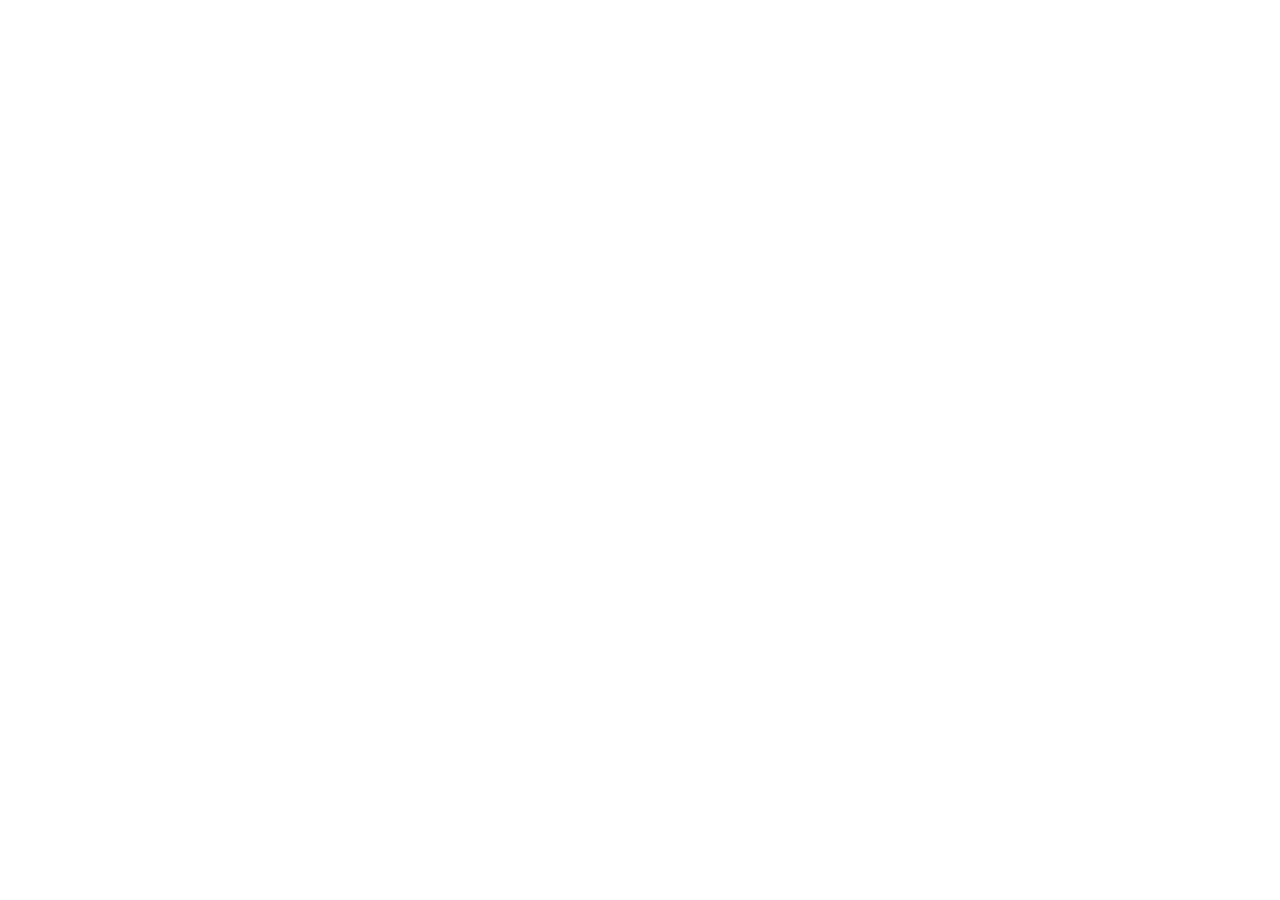
==== index.html @ 032e60ca "index html" ====
<!DOCTYPE html>
<html lang="pt">
<head>
    <meta charset="UTF-8">
    <meta name="viewport" content="width=device-width, initial-scale=1.0">
    <title>Document</title>
</head>
<body>
    
</body>
</html>
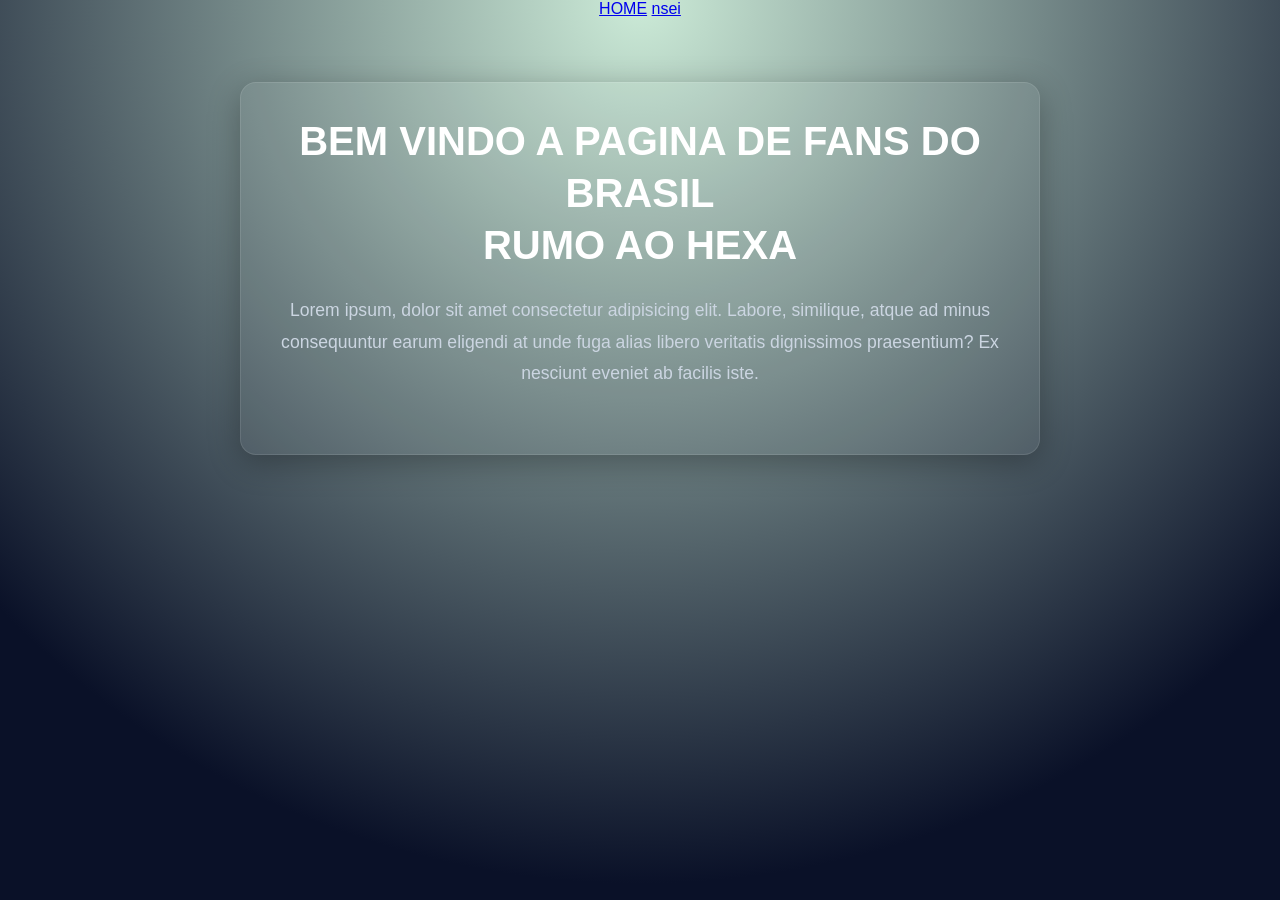
==== commit 2728c718: "index css" ====
--- a/index.html
+++ b/index.html
@@ -3,9 +3,22 @@
 <head>
     <meta charset="UTF-8">
     <meta name="viewport" content="width=device-width, initial-scale=1.0">
-    <title>Document</title>
+    <title>ATIVIDADE</title>
+    <link rel="stylesheet" href="index.css">
 </head>
-<body>
+<body class="index">
+    <nav class="menu-navegação">
+        <a href="index.html">HOME</a>
+        <a href="pagina2.html">nsei</a>
+    </nav>
+
+    <main class="conteudo-principal">
+        <h1>BEM VINDO A PAGINA DE FANS DO BRASIL <br> RUMO AO HEXA</h1>
+
+        <P>Lorem ipsum, dolor sit amet consectetur adipisicing elit. Labore, similique, atque ad minus consequuntur earum eligendi at unde fuga alias libero veritatis dignissimos praesentium? Ex nesciunt eveniet ab facilis iste.</P>
+
+    </main>
+
     
 </body>
 </html>
--- a/index.css
+++ b/index.css
@@ -0,0 +1,118 @@
+/* ==========================================================================
+   CONFIGURAÇÕES GERAIS E CORES (VARIÁVEIS)
+   ========================================================================== */
+:root {
+    --verde: #009B3A;
+    --amarelo: #FFDC00;
+    --azul: #002776;
+    --branco: #FFFFFF;
+    --fundo-escuro: #0a1128; /* Um azul bem escuro para dar destaque */
+}
+
+* {
+    margin: 0;
+    padding: 0;
+    box-sizing: border-box;
+    font-family: 'Poppins', sans-serif;
+}
+
+body {
+    background-color: var(--fundo-escuro);
+    color: var(--branco);
+    min-height: 100vh;
+    display: flex;
+    flex-direction: column;
+    align-items: center;
+    /* Um degradê sutil no fundo para lembrar a bandeira de forma elegante */
+    background: radial-gradient(circle at top, rgba(0,155,58,0.2) 0%, rgba(10,17,40,1) 80%);
+}
+
+/* ==========================================================================
+   MENU DE NAVEGAÇÃO
+   ========================================================================== */
+.menu-navegacao {
+    width: 100%;
+    background-color: rgba(0, 39, 118, 0.8); /* Azul com transparência */
+    backdrop-filter: blur(10px); /* Efeito de vidro embaçado */
+    padding: 1rem;
+    display: flex;
+    justify-content: center;
+    gap: 2rem;
+    border-bottom: 3px solid var(--amarelo);
+}
+
+.menu-navegacao a {
+    color: var(--branco);
+    text-decoration: none;
+    font-weight: 700;
+    letter-spacing: 1px;
+    transition: color 0.3s ease;
+    padding: 0.5rem 1rem;
+    border-radius: 4px;
+}
+
+.menu-navegacao a:hover, 
+.menu-navegacao a.active {
+    color: var(--amarelo);
+    background-color: rgba(255, 255, 255, 0.1);
+}
+
+/* ==========================================================================
+   CONTEÚDO PRINCIPAL
+   ========================================================================== */
+.conteudo-principal {
+    max-width: 800px;
+    margin: 4rem auto;
+    padding: 2rem;
+    text-align: center;
+    background: rgba(255, 255, 255, 0.05);
+    border-radius: 16px;
+    border: 1px solid rgba(255, 255, 255, 0.1);
+    box-shadow: 0 8px 32px rgba(0, 0, 0, 0.3);
+}
+
+/* Título */
+.conteudo-principal h1 {
+    font-size: 2.5rem;
+    font-weight: 900;
+    line-height: 1.3;
+    margin-bottom: 1.5rem;
+    color: var(--branco);
+}
+
+/* Destaque para o "RUMO AO HEXA" */
+.conteudo-principal h1 span {
+    color: var(--amarelo);
+    text-shadow: 0 0 10px rgba(255, 220, 0, 0.5);
+    font-size: 3rem;
+}
+
+/* Parágrafo */
+.conteudo-principal p {
+    font-size: 1.1rem;
+    color: #cbd5e1; /* Um cinza claro para leitura confortável */
+    line-height: 1.8;
+    margin-bottom: 2rem;
+}
+
+/* Botão de Ação */
+.btn-torcer {
+    background-color: var(--verde);
+    color: var(--branco);
+    border: 2px solid var(--amarelo);
+    padding: 0.8rem 2.5rem;
+    font-size: 1rem;
+    font-weight: 700;
+    text-transform: uppercase;
+    border-radius: 50px;
+    cursor: pointer;
+    transition: all 0.3s ease;
+    box-shadow: 0 4px 15px rgba(0, 155, 58, 0.4);
+}
+
+.btn-torcer:hover {
+    background-color: var(--amarelo);
+    color: var(--azul);
+    transform: translateY(-3px);
+    box-shadow: 0 6px 20px rgba(255, 220, 0, 0.6);
+}
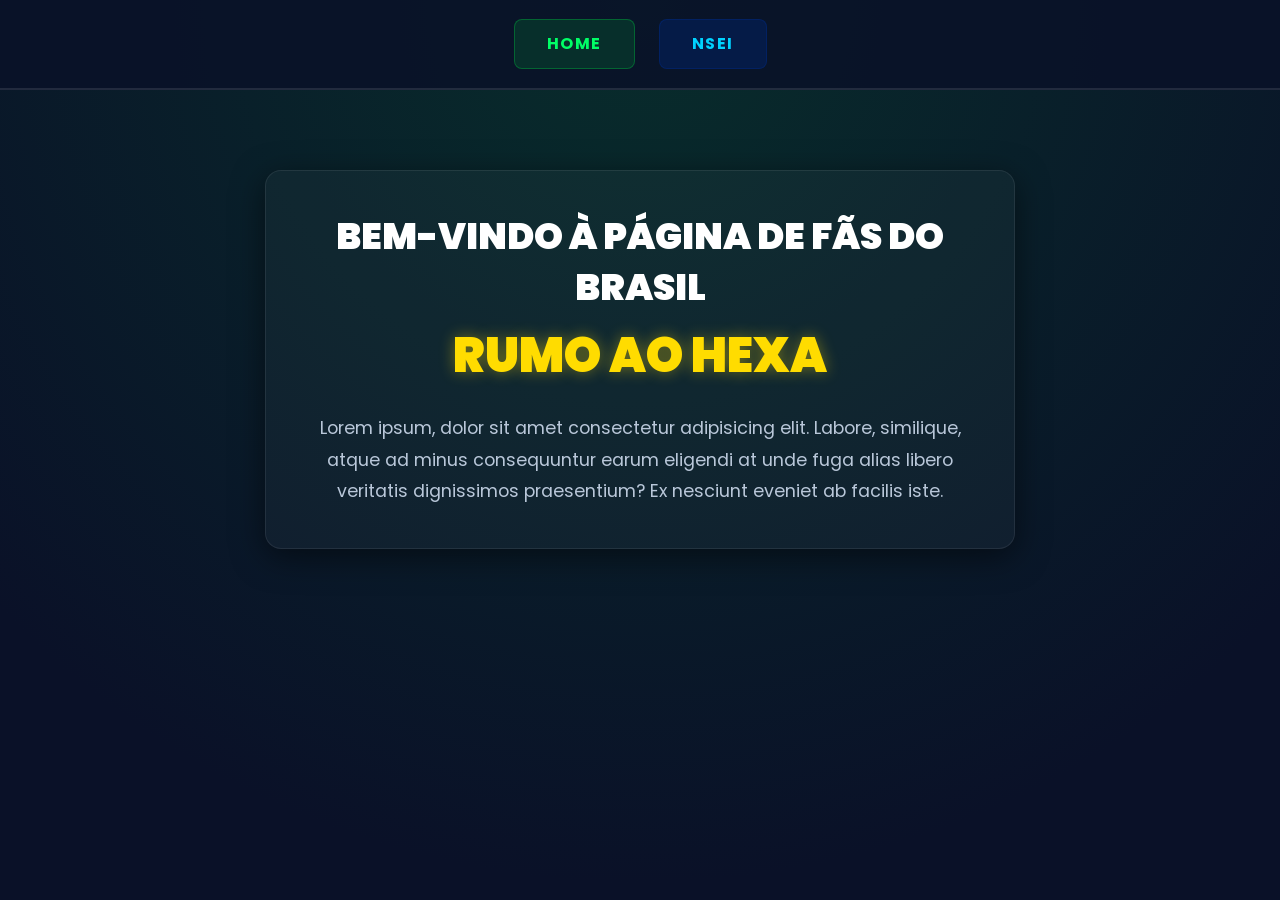
==== commit e8758d73: "autalizações" ====
--- a/index.html
+++ b/index.html
@@ -1,24 +1,26 @@
 <!DOCTYPE html>
-<html lang="pt">
+<html lang="pt-BR">
 <head>
     <meta charset="UTF-8">
     <meta name="viewport" content="width=device-width, initial-scale=1.0">
-    <title>ATIVIDADE</title>
+    <title>Brasil - Rumo ao Hexa</title>
+    <!-- Importando a fonte do Google para funcionar o texto -->
+    <link href="https://fonts.googleapis.com/css2?family=Poppins:wght@400;700;900&display=swap" rel="stylesheet">
+    <!-- ATENÇÃO: O arquivo de CSS precisa se chamar exatamente index.css -->
     <link rel="stylesheet" href="index.css">
 </head>
-<body class="index">
-    <nav class="menu-navegação">
+<body>
+
+    <nav class="menu-navegacao">
         <a href="index.html">HOME</a>
-        <a href="pagina2.html">nsei</a>
+        <a href="pagina2.html">NSEI</a>
     </nav>
 
     <main class="conteudo-principal">
-        <h1>BEM VINDO A PAGINA DE FANS DO BRASIL <br> RUMO AO HEXA</h1>
+        <h1>BEM-VINDO À PÁGINA DE FÃS DO BRASIL <br> <span class="destaque-hexa">RUMO AO HEXA</span></h1>
 
-        <P>Lorem ipsum, dolor sit amet consectetur adipisicing elit. Labore, similique, atque ad minus consequuntur earum eligendi at unde fuga alias libero veritatis dignissimos praesentium? Ex nesciunt eveniet ab facilis iste.</P>
-
+        <p>Lorem ipsum, dolor sit amet consectetur adipisicing elit. Labore, similique, atque ad minus consequuntur earum eligendi at unde fuga alias libero veritatis dignissimos praesentium? Ex nesciunt eveniet ab facilis iste.</p>
     </main>
-
     
 </body>
 </html>
--- a/index.css
+++ b/index.css
@@ -1,14 +1,14 @@
-/* ==========================================================================
-   CONFIGURAÇÕES GERAIS E CORES (VARIÁVEIS)
-   ========================================================================== */
+/* Configuração de Cores */
 :root {
     --verde: #009B3A;
     --amarelo: #FFDC00;
     --azul: #002776;
-    --branco: #FFFFFF;
-    --fundo-escuro: #0a1128; /* Um azul bem escuro para dar destaque */
+    --azul-neon: #00D2FF;
+    --verde-neon: #00FF66;
+    --fundo: #0a1128;
 }
 
+/* Reset básico para garantir que apareça na tela */
 * {
     margin: 0;
     padding: 0;
@@ -17,102 +17,96 @@
 }
 
 body {
-    background-color: var(--fundo-escuro);
-    color: var(--branco);
+    background: radial-gradient(circle at top, rgba(0,155,58,0.2) 0%, rgba(10,17,40,1) 80%);
+    background-color: var(--fundo);
+    color: #ffffff;
     min-height: 100vh;
     display: flex;
     flex-direction: column;
     align-items: center;
-    /* Um degradê sutil no fundo para lembrar a bandeira de forma elegante */
-    background: radial-gradient(circle at top, rgba(0,155,58,0.2) 0%, rgba(10,17,40,1) 80%);
 }
 
-/* ==========================================================================
-   MENU DE NAVEGAÇÃO
-   ========================================================================== */
+/* ==================== OS BOTÕES BONITÕES ==================== */
 .menu-navegacao {
     width: 100%;
-    background-color: rgba(0, 39, 118, 0.8); /* Azul com transparência */
-    backdrop-filter: blur(10px); /* Efeito de vidro embaçado */
-    padding: 1rem;
+    background-color: rgba(10, 17, 40, 0.85);
+    padding: 1.2rem;
     display: flex;
     justify-content: center;
-    gap: 2rem;
-    border-bottom: 3px solid var(--amarelo);
+    gap: 1.5rem;
+    border-bottom: 2px solid rgba(255, 255, 255, 0.1);
 }
 
 .menu-navegacao a {
-    color: var(--branco);
     text-decoration: none;
     font-weight: 700;
-    letter-spacing: 1px;
-    transition: color 0.3s ease;
-    padding: 0.5rem 1rem;
-    border-radius: 4px;
+    font-size: 1rem;
+    letter-spacing: 1.5px;
+    padding: 0.7rem 2rem;
+    border-radius: 8px;
+    transition: all 0.3s ease;
+    border: 1px solid transparent;
 }
 
-.menu-navegacao a:hover, 
-.menu-navegacao a.active {
-    color: var(--amarelo);
-    background-color: rgba(255, 255, 255, 0.1);
+/* Estilo do botão HOME */
+.menu-navegacao a[href="index.html"] {
+    background: rgba(0, 155, 58, 0.2);
+    border-color: rgba(0, 155, 58, 0.5);
+    color: var(--verde-neon);
 }
 
-/* ==========================================================================
-   CONTEÚDO PRINCIPAL
-   ========================================================================== */
-.conteudo-principal {
-    max-width: 800px;
-    margin: 4rem auto;
-    padding: 2rem;
-    text-align: center;
-    background: rgba(255, 255, 255, 0.05);
-    border-radius: 16px;
-    border: 1px solid rgba(255, 255, 255, 0.1);
-    box-shadow: 0 8px 32px rgba(0, 0, 0, 0.3);
+.menu-navegacao a[href="index.html"]:hover {
+    background: var(--verde);
+    color: var(--amarelo);
+    border-color: var(--amarelo);
+    transform: translateY(-3px);
+    box-shadow: 0 0 15px rgba(0, 155, 58, 0.6);
 }
 
-/* Título */
-.conteudo-principal h1 {
-    font-size: 2.5rem;
-    font-weight: 900;
-    line-height: 1.3;
-    margin-bottom: 1.5rem;
-    color: var(--branco);
+/* Estilo do botão NSEI */
+.menu-navegacao a[href="pagina2.html"] {
+    background: rgba(0, 39, 118, 0.4);
+    border-color: rgba(0, 39, 118, 0.6);
+    color: var(--azul-neon);
 }
 
-/* Destaque para o "RUMO AO HEXA" */
-.conteudo-principal h1 span {
-    color: var(--amarelo);
-    text-shadow: 0 0 10px rgba(255, 220, 0, 0.5);
-    font-size: 3rem;
+.menu-navegacao a[href="pagina2.html"]:hover {
+    background: var(--azul);
+    color: #ffffff;
+    border-color: var(--azul-neon);
+    transform: translateY(-3px);
+    box-shadow: 0 0 15px rgba(0, 39, 118, 0.8);
 }
 
-/* Parágrafo */
+/* ==================== CONTEÚDO DA PÁGINA ==================== */
+.conteudo-principal {
+    max-width: 750px;
+    margin: 5rem auto;
+    padding: 2.5rem;
+    text-align: center;
+    background: rgba(255, 255, 255, 0.03);
+    border-radius: 16px;
+    border: 1px solid rgba(255, 255, 255, 0.08);
+    box-shadow: 0 8px 32px rgba(0, 0, 0, 0.5);
+}
+
+.conteudo-principal h1 {
+    font-size: 2.3rem;
+    font-weight: 900;
+    margin-bottom: 1.5rem;
+    line-height: 1.4;
+}
+
+.destaque-hexa {
+    color: var(--amarelo);
+    font-size: 3rem;
+    display: block;
+    margin-top: 0.5rem;
+    text-shadow: 0 0 15px rgba(255, 220, 0, 0.4);
+}
+
 .conteudo-principal p {
     font-size: 1.1rem;
-    color: #cbd5e1; /* Um cinza claro para leitura confortável */
+    color: #b9c7d9;
     line-height: 1.8;
-    margin-bottom: 2rem;
-}
-
-/* Botão de Ação */
-.btn-torcer {
-    background-color: var(--verde);
-    color: var(--branco);
-    border: 2px solid var(--amarelo);
-    padding: 0.8rem 2.5rem;
-    font-size: 1rem;
-    font-weight: 700;
-    text-transform: uppercase;
-    border-radius: 50px;
-    cursor: pointer;
-    transition: all 0.3s ease;
-    box-shadow: 0 4px 15px rgba(0, 155, 58, 0.4);
-}
-
-.btn-torcer:hover {
-    background-color: var(--amarelo);
-    color: var(--azul);
-    transform: translateY(-3px);
-    box-shadow: 0 6px 20px rgba(255, 220, 0, 0.6);
 }
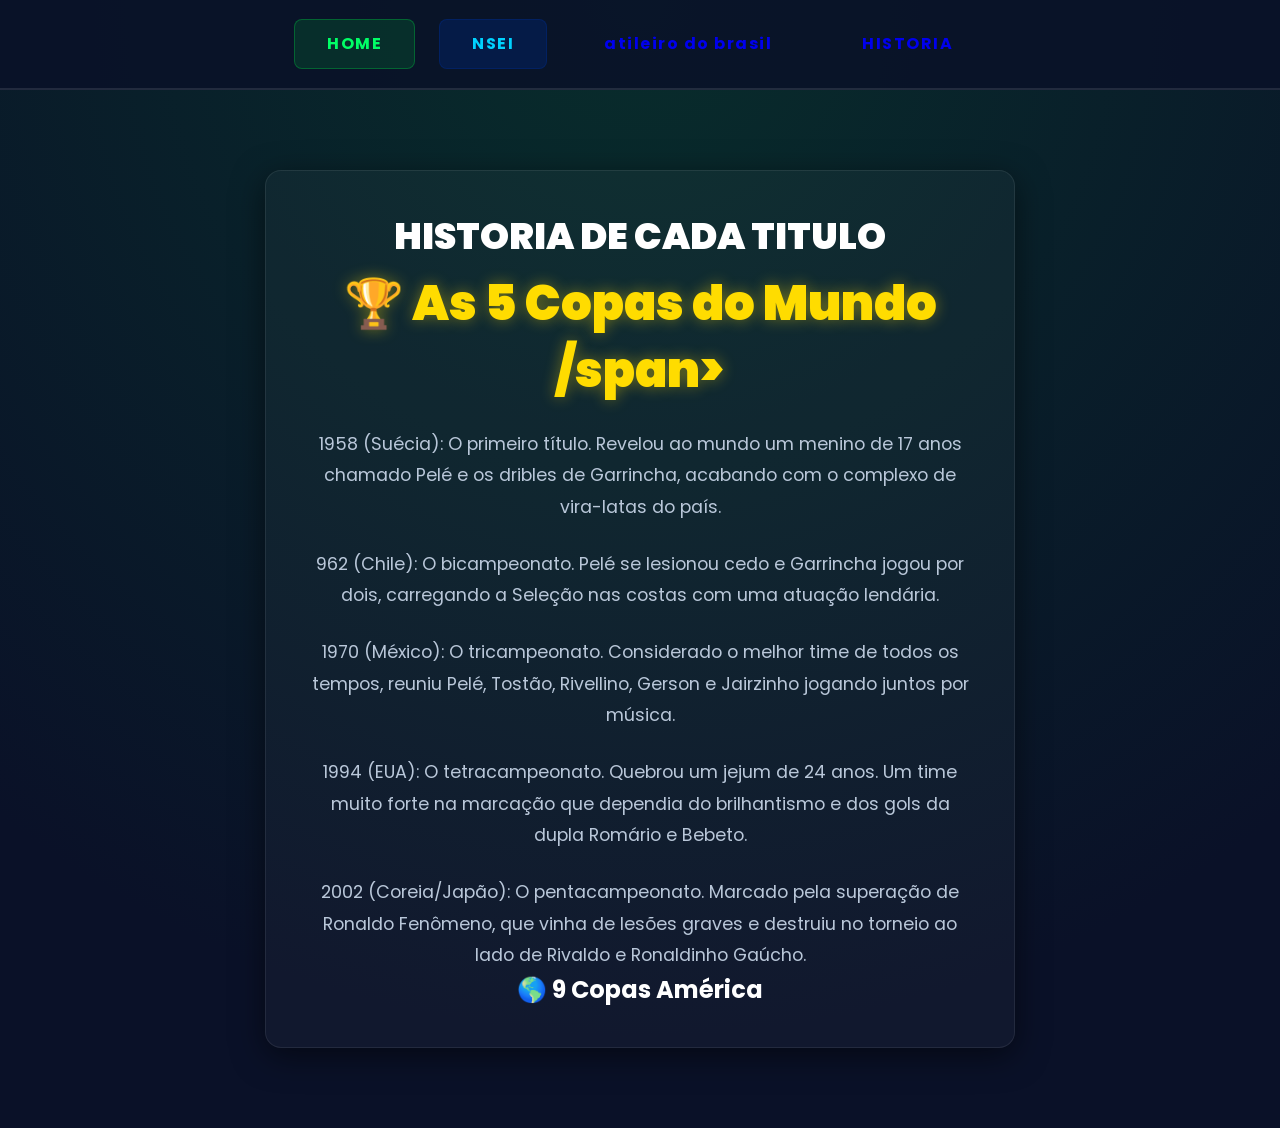
==== commit a99df1c9: "sdfhg" ====
--- a/index.html
+++ b/index.html
@@ -14,12 +14,26 @@
     <nav class="menu-navegacao">
         <a href="index.html">HOME</a>
         <a href="pagina2.html">NSEI</a>
+        <a href="pagina3.html">atileiro do brasil</a>
+        <a href="pagina-4.html">HISTORIA</a>
     </nav>
 
     <main class="conteudo-principal">
-        <h1>BEM-VINDO À PÁGINA DE FÃS DO BRASIL <br> <span class="destaque-hexa">RUMO AO HEXA</span></h1>
+        <h1>HISTORIA DE CADA TITULO <br> <span class="destaque-hexa">🏆 As 5 Copas do Mundo /span></h1>
 
-        <p>Lorem ipsum, dolor sit amet consectetur adipisicing elit. Labore, similique, atque ad minus consequuntur earum eligendi at unde fuga alias libero veritatis dignissimos praesentium? Ex nesciunt eveniet ab facilis iste.</p>
+        <p>1958 (Suécia): O primeiro título. Revelou ao mundo um menino de 17 anos chamado Pelé e os dribles de Garrincha, acabando com o complexo de vira-latas do país.</p>
+        <br>
+        <p>962 (Chile): O bicampeonato. Pelé se lesionou cedo e Garrincha jogou por dois, carregando a Seleção nas costas com uma atuação lendária.</p>
+        <br>
+        <p>1970 (México): O tricampeonato. Considerado o melhor time de todos os tempos, reuniu Pelé, Tostão, Rivellino, Gerson e Jairzinho jogando juntos por música.</p>
+        <br>
+        <p>1994 (EUA): O tetracampeonato. Quebrou um jejum de 24 anos. Um time muito forte na marcação que dependia do brilhantismo e dos gols da dupla Romário e Bebeto.</p>
+        <br>
+        <p>2002 (Coreia/Japão): O pentacampeonato. Marcado pela superação de Ronaldo Fenômeno, que vinha de lesões graves e destruiu no torneio ao lado de Rivaldo e Ronaldinho Gaúcho.</p>
+
+        <h2>🌎 9 Copas América</h2>
+
+
     </main>
     
 </body>
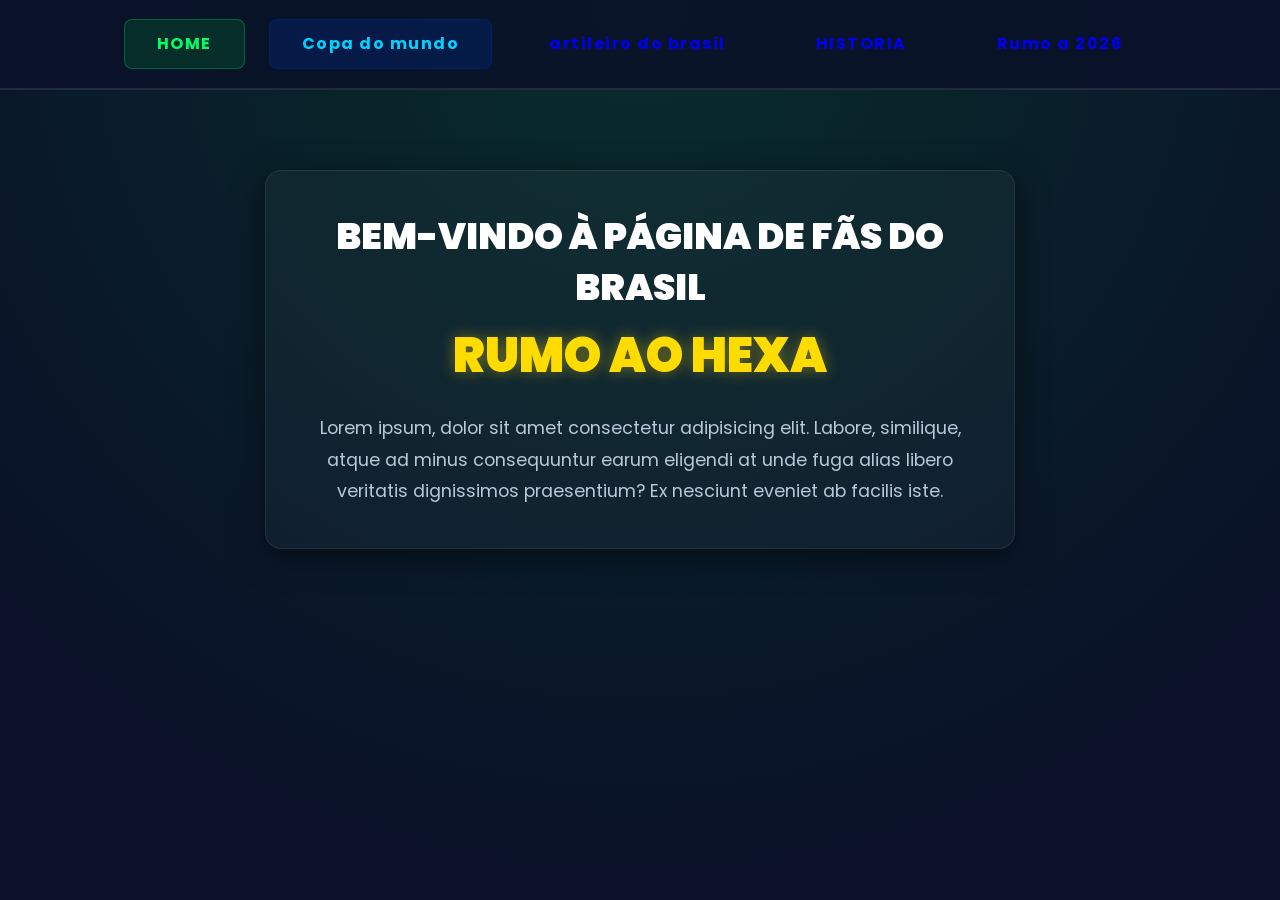
==== commit e744af6c: "hdf" ====
--- a/index.html
+++ b/index.html
@@ -13,27 +13,16 @@
 
     <nav class="menu-navegacao">
         <a href="index.html">HOME</a>
-        <a href="pagina2.html">NSEI</a>
-        <a href="pagina3.html">atileiro do brasil</a>
+        <a href="pagina2.html">Copa do mundo</a>
+        <a href="pagina3.html">artileiro do brasil</a>
         <a href="pagina-4.html">HISTORIA</a>
+        <a href="pagina-5.html">Rumo a 2026</a>
     </nav>
 
     <main class="conteudo-principal">
-        <h1>HISTORIA DE CADA TITULO <br> <span class="destaque-hexa">🏆 As 5 Copas do Mundo /span></h1>
+        <h1>BEM-VINDO À PÁGINA DE FÃS DO BRASIL <br> <span class="destaque-hexa">RUMO AO HEXA</span></h1>
 
-        <p>1958 (Suécia): O primeiro título. Revelou ao mundo um menino de 17 anos chamado Pelé e os dribles de Garrincha, acabando com o complexo de vira-latas do país.</p>
-        <br>
-        <p>962 (Chile): O bicampeonato. Pelé se lesionou cedo e Garrincha jogou por dois, carregando a Seleção nas costas com uma atuação lendária.</p>
-        <br>
-        <p>1970 (México): O tricampeonato. Considerado o melhor time de todos os tempos, reuniu Pelé, Tostão, Rivellino, Gerson e Jairzinho jogando juntos por música.</p>
-        <br>
-        <p>1994 (EUA): O tetracampeonato. Quebrou um jejum de 24 anos. Um time muito forte na marcação que dependia do brilhantismo e dos gols da dupla Romário e Bebeto.</p>
-        <br>
-        <p>2002 (Coreia/Japão): O pentacampeonato. Marcado pela superação de Ronaldo Fenômeno, que vinha de lesões graves e destruiu no torneio ao lado de Rivaldo e Ronaldinho Gaúcho.</p>
-
-        <h2>🌎 9 Copas América</h2>
-
-
+        <p>Lorem ipsum, dolor sit amet consectetur adipisicing elit. Labore, similique, atque ad minus consequuntur earum eligendi at unde fuga alias libero veritatis dignissimos praesentium? Ex nesciunt eveniet ab facilis iste.</p>
     </main>
     
 </body>
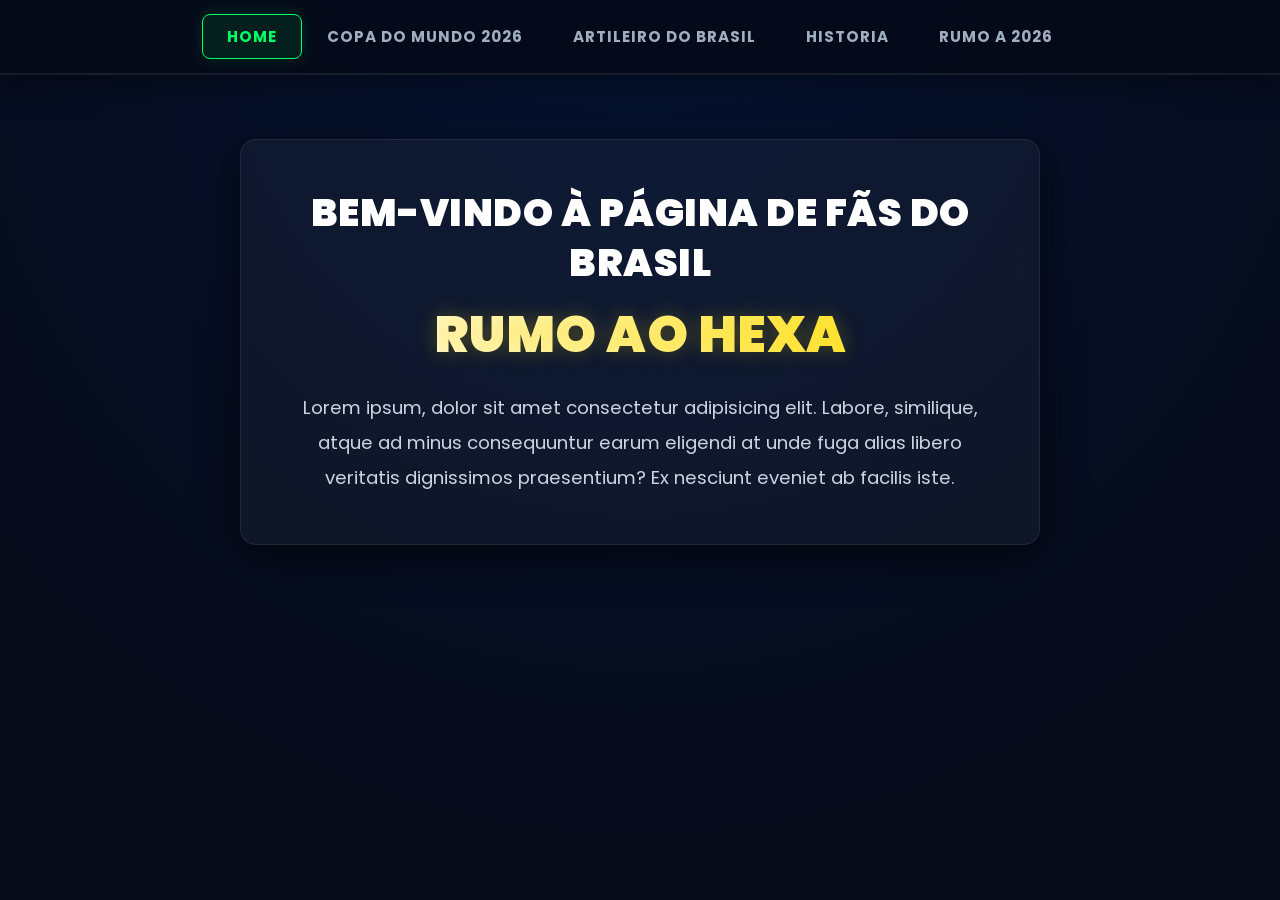
==== commit b7c69688: "dhhhh" ====
--- a/index.html
+++ b/index.html
@@ -13,10 +13,10 @@
 
     <nav class="menu-navegacao">
         <a href="index.html">HOME</a>
-        <a href="pagina2.html">Copa do mundo</a>
-        <a href="pagina3.html">artileiro do brasil</a>
+        <a href="pagina2.html">COPA DO MUNDO 2026</a>
+        <a href="pagina3.html">ARTILEIRO DO BRASIL</a>
         <a href="pagina-4.html">HISTORIA</a>
-        <a href="pagina-5.html">Rumo a 2026</a>
+        <a href="pagina-5.html">RUMO A 2026</a>
     </nav>
 
     <main class="conteudo-principal">
--- a/index.css
+++ b/index.css
@@ -1,24 +1,30 @@
-/* Configuração de Cores */
+/* ==========================================================================
+   🏆 CORES DO SISTEMA (DESIGN SYSTEM)
+   ========================================================================== */
 :root {
     --verde: #009B3A;
     --amarelo: #FFDC00;
     --azul: #002776;
     --azul-neon: #00D2FF;
     --verde-neon: #00FF66;
-    --fundo: #0a1128;
+    --fundo-premium: #060b19; /* Um tom ligeiramente mais escuro e imponente */
+    --card-fundo: rgba(255, 255, 255, 0.04);
+    --transicao-suave: all 0.3s cubic-bezier(0.4, 0, 0.2, 1);
 }
 
-/* Reset básico para garantir que apareça na tela */
+/* ==========================================================================
+   RESET & CONFIGURAÇÃO DA ARENA (Global)
+   ========================================================================== */
 * {
     margin: 0;
     padding: 0;
     box-sizing: border-box;
-    font-family: 'Poppins', sans-serif;
+    font-family: 'Poppins', 'Segoe UI', Tahoma, Geneva, Verdana, sans-serif;
 }
 
 body {
-    background: radial-gradient(circle at top, rgba(0,155,58,0.2) 0%, rgba(10,17,40,1) 80%);
-    background-color: var(--fundo);
+    background: radial-gradient(circle at top, rgba(0, 39, 118, 0.25) 0%, var(--fundo-premium) 80%);
+    background-color: var(--fundo-premium);
     color: #ffffff;
     min-height: 100vh;
     display: flex;
@@ -26,87 +32,129 @@
     align-items: center;
 }
 
-/* ==================== OS BOTÕES BONITÕES ==================== */
-.menu-navegacao {
+/* ==========================================================================
+   NAVBAR: MENU DE NAVEGAÇÃO CENTRALIZADO PREMIUM
+   ========================================================================== */
+.menu-navegacao, .menu.navegaçao {
     width: 100%;
-    background-color: rgba(10, 17, 40, 0.85);
-    padding: 1.2rem;
+    max-width: 100vw;
+    background-color: rgba(6, 11, 25, 0.9);
+    backdrop-filter: blur(12px); /* Efeito vidro fosco moderno */
+    padding: 0 20px;
     display: flex;
-    justify-content: center;
-    gap: 1.5rem;
-    border-bottom: 2px solid rgba(255, 255, 255, 0.1);
+    justify-content: center; /* Centraliza todos os links perfeitamente no meio */
+    align-items: center;
+    height: 75px;
+    border-bottom: 2px solid rgba(255, 255, 255, 0.08);
+    box-shadow: 0 8px 32px rgba(0, 0, 0, 0.4);
+    position: sticky;
+    top: 0;
+    z-index: 1000;
 }
 
-.menu-navegacao a {
+.menu-navegacao a, .menu.navegaçao a {
     text-decoration: none;
     font-weight: 700;
-    font-size: 1rem;
-    letter-spacing: 1.5px;
-    padding: 0.7rem 2rem;
-    border-radius: 8px;
-    transition: all 0.3s ease;
+    font-size: 0.95rem; /* Fonte maior para melhor legibilidade */
+    letter-spacing: 1px;
+    text-transform: uppercase;
+    padding: 10px 24px;
+    border-radius: 8px; /* Cantos arredondados modernos */
+    color: #a0aec0;
     border: 1px solid transparent;
+    transition: var(--transicao-suave);
 }
 
-/* Estilo do botão HOME */
-.menu-navegacao a[href="index.html"] {
-    background: rgba(0, 155, 58, 0.2);
-    border-color: rgba(0, 155, 58, 0.5);
-    color: var(--verde-neon);
+/* Hover Geral para links não ativos */
+.menu-navegacao a:hover, .menu.navegaçao a:hover {
+    color: #ffffff;
+    background: rgba(255, 255, 255, 0.05);
+    transform: translateY(-2px); /* Efeito pulinho de interação */
 }
 
+/* --------------------------------------------------------------------------
+   ESTILOS EXCLUSIVOS POR LINK (Foco na consistência visual)
+   -------------------------------------------------------------------------- */
+
+/* Link Ativo ou Passando o mouse na HOME */
+.menu-navegacao a[href="index.html"],
 .menu-navegacao a[href="index.html"]:hover {
-    background: var(--verde);
-    color: var(--amarelo);
-    border-color: var(--amarelo);
-    transform: translateY(-3px);
-    box-shadow: 0 0 15px rgba(0, 155, 58, 0.6);
+    background: rgba(0, 155, 58, 0.15);
+    border-color: var(--verde-neon);
+    color: var(--verde-neon);
+    box-shadow: 0 0 15px rgba(0, 155, 58, 0.25);
 }
 
-/* Estilo do botão NSEI */
-.menu-navegacao a[href="pagina2.html"] {
+/* Quando passa o mouse no NSEI */
+.menu-navegacao a[href="pagina2.html"]:hover {
     background: rgba(0, 39, 118, 0.4);
-    border-color: rgba(0, 39, 118, 0.6);
+    border-color: var(--azul-neon);
     color: var(--azul-neon);
+    box-shadow: 0 0 15px rgba(0, 39, 118, 0.4);
 }
 
-.menu-navegacao a[href="pagina2.html"]:hover {
-    background: var(--azul);
-    color: #ffffff;
-    border-color: var(--azul-neon);
-    transform: translateY(-3px);
-    box-shadow: 0 0 15px rgba(0, 39, 118, 0.8);
+/* Quando passa o mouse em HISTORIA */
+.menu-navegacao a[href="pagina-4.html"]:hover {
+    background: rgba(255, 220, 0, 0.15);
+    border-color: var(--amarelo);
+    color: var(--amarelo);
+    box-shadow: 0 0 15px rgba(255, 220, 0, 0.25);
 }
 
-/* ==================== CONTEÚDO DA PÁGINA ==================== */
+/* Quando passa o mouse em RUMO A 2026 */
+.menu-navegacao a[href="pagina-5.html"]:hover {
+    background: rgba(0, 255, 102, 0.15);
+    border-color: var(--verde-neon);
+    color: var(--verde-neon);
+    box-shadow: 0 0 15px rgba(0, 255, 102, 0.25);
+}
+
+/* Clique físico do botão */
+.menu-navegacao a:active, .menu.navegaçao a:active {
+    transform: translateY(1px);
+}
+
+/* ==========================================================================
+   CONTEÚDO PRINCIPAL (CARD)
+   ========================================================================== */
 .conteudo-principal {
-    max-width: 750px;
-    margin: 5rem auto;
-    padding: 2.5rem;
-    text-align: center;
-    background: rgba(255, 255, 255, 0.03);
+    width: 90%;
+    max-width: 800px;
+    margin: 4rem auto;
+    padding: 3rem 2.5rem;
+    background: var(--card-fundo);
     border-radius: 16px;
     border: 1px solid rgba(255, 255, 255, 0.08);
-    box-shadow: 0 8px 32px rgba(0, 0, 0, 0.5);
+    box-shadow: 0 12px 40px rgba(0, 0, 0, 0.6);
+    text-align: center;
 }
 
+/* Título */
 .conteudo-principal h1 {
-    font-size: 2.3rem;
+    font-size: 2.4rem;
     font-weight: 900;
+    line-height: 1.3;
     margin-bottom: 1.5rem;
-    line-height: 1.4;
+    text-transform: uppercase;
+    letter-spacing: 0.5px;
 }
 
+/* Destaque "RUMO AO HEXA" com Degradê Oficial */
 .destaque-hexa {
-    color: var(--amarelo);
-    font-size: 3rem;
+    background: linear-gradient(to right, #ffffff, var(--amarelo));
+    -webkit-background-clip: text;
+    background-clip: text;          /* Propriedade padrão para total compatibilidade */
+    -webkit-text-fill-color: transparent;
+    font-size: 3.2rem;
+    font-weight: 900;
     display: block;
-    margin-top: 0.5rem;
-    text-shadow: 0 0 15px rgba(255, 220, 0, 0.4);
+    margin-top: 0.8rem;
+    text-shadow: 0 0 20px rgba(255, 220, 0, 0.25);
 }
 
+/* Parágrafo Descritivo */
 .conteudo-principal p {
-    font-size: 1.1rem;
-    color: #b9c7d9;
-    line-height: 1.8;
+    font-size: 1.15rem;
+    color: #cbd5e1; /* Cinza claro suave, excelente contraste de leitura */
+    line-height: 1.9;
 }
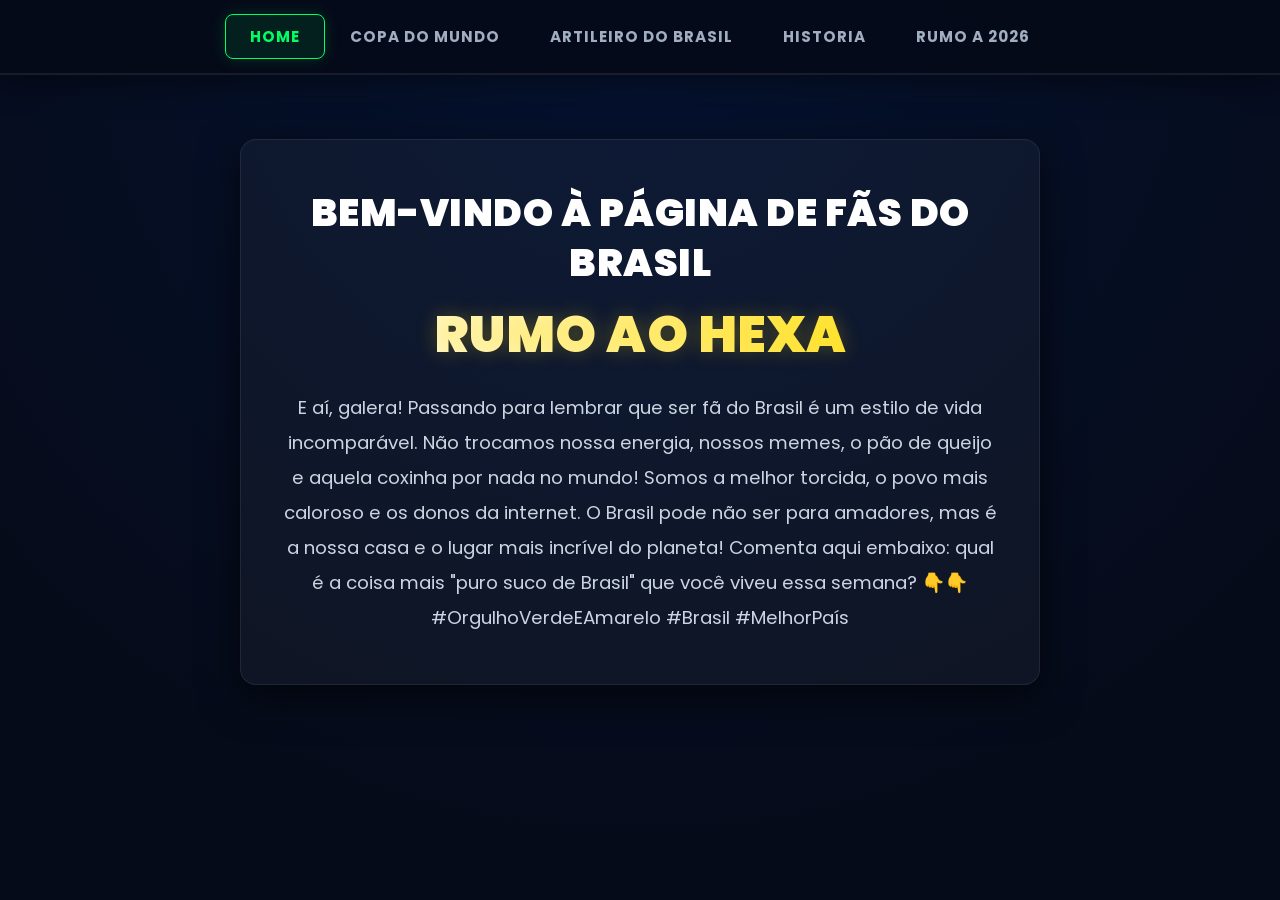
==== commit b96321fb: "sfdg" ====
--- a/index.html
+++ b/index.html
@@ -13,16 +13,16 @@
 
     <nav class="menu-navegacao">
         <a href="index.html">HOME</a>
-        <a href="pagina2.html">COPA DO MUNDO 2026</a>
-        <a href="pagina3.html">ARTILEIRO DO BRASIL</a>
+        <a href="pagina2.html">Copa do mundo</a>
+        <a href="pagina3.html">artileiro do brasil</a>
         <a href="pagina-4.html">HISTORIA</a>
-        <a href="pagina-5.html">RUMO A 2026</a>
+        <a href="pagina-5.html">Rumo a 2026</a>
     </nav>
 
     <main class="conteudo-principal">
         <h1>BEM-VINDO À PÁGINA DE FÃS DO BRASIL <br> <span class="destaque-hexa">RUMO AO HEXA</span></h1>
 
-        <p>Lorem ipsum, dolor sit amet consectetur adipisicing elit. Labore, similique, atque ad minus consequuntur earum eligendi at unde fuga alias libero veritatis dignissimos praesentium? Ex nesciunt eveniet ab facilis iste.</p>
+        <p> E aí, galera! Passando para lembrar que ser fã do Brasil é um estilo de vida incomparável. Não trocamos nossa energia, nossos memes, o pão de queijo e aquela coxinha por nada no mundo! Somos a melhor torcida, o povo mais caloroso e os donos da internet. O Brasil pode não ser para amadores, mas é a nossa casa e o lugar mais incrível do planeta! Comenta aqui embaixo: qual é a coisa mais "puro suco de Brasil" que você viveu essa semana? 👇👇 #OrgulhoVerdeEAmarelo #Brasil #MelhorPaís</p>
     </main>
     
 </body>
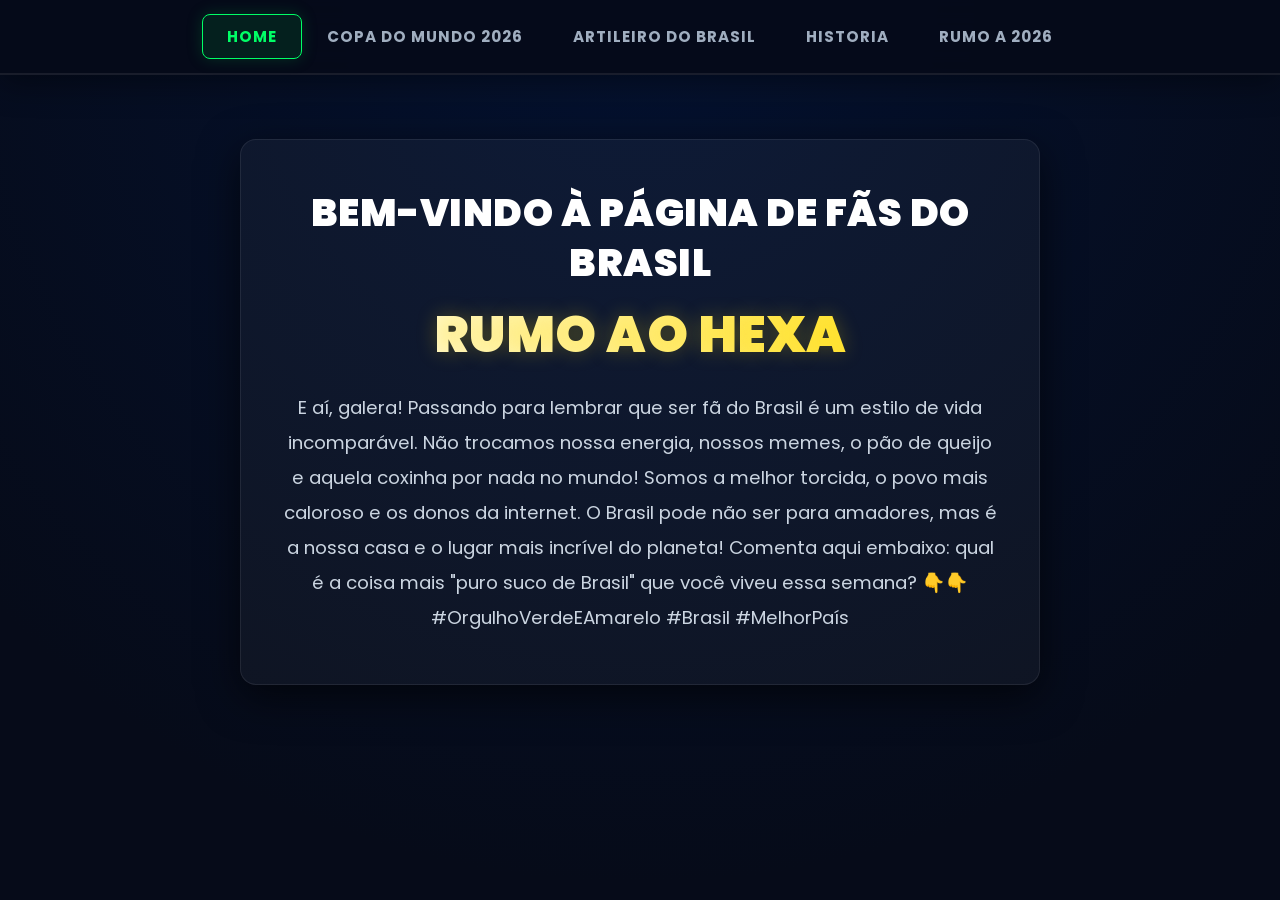
==== commit ff05cc39: "Merge branch 'main' of https://github.com/slucaxx/GIT-GITHUB" ====
--- a/index.html
+++ b/index.html
@@ -13,10 +13,10 @@
 
     <nav class="menu-navegacao">
         <a href="index.html">HOME</a>
-        <a href="pagina2.html">Copa do mundo</a>
-        <a href="pagina3.html">artileiro do brasil</a>
+        <a href="pagina2.html">COPA DO MUNDO 2026</a>
+        <a href="pagina3.html">ARTILEIRO DO BRASIL</a>
         <a href="pagina-4.html">HISTORIA</a>
-        <a href="pagina-5.html">Rumo a 2026</a>
+        <a href="pagina-5.html">RUMO A 2026</a>
     </nav>
 
     <main class="conteudo-principal">
